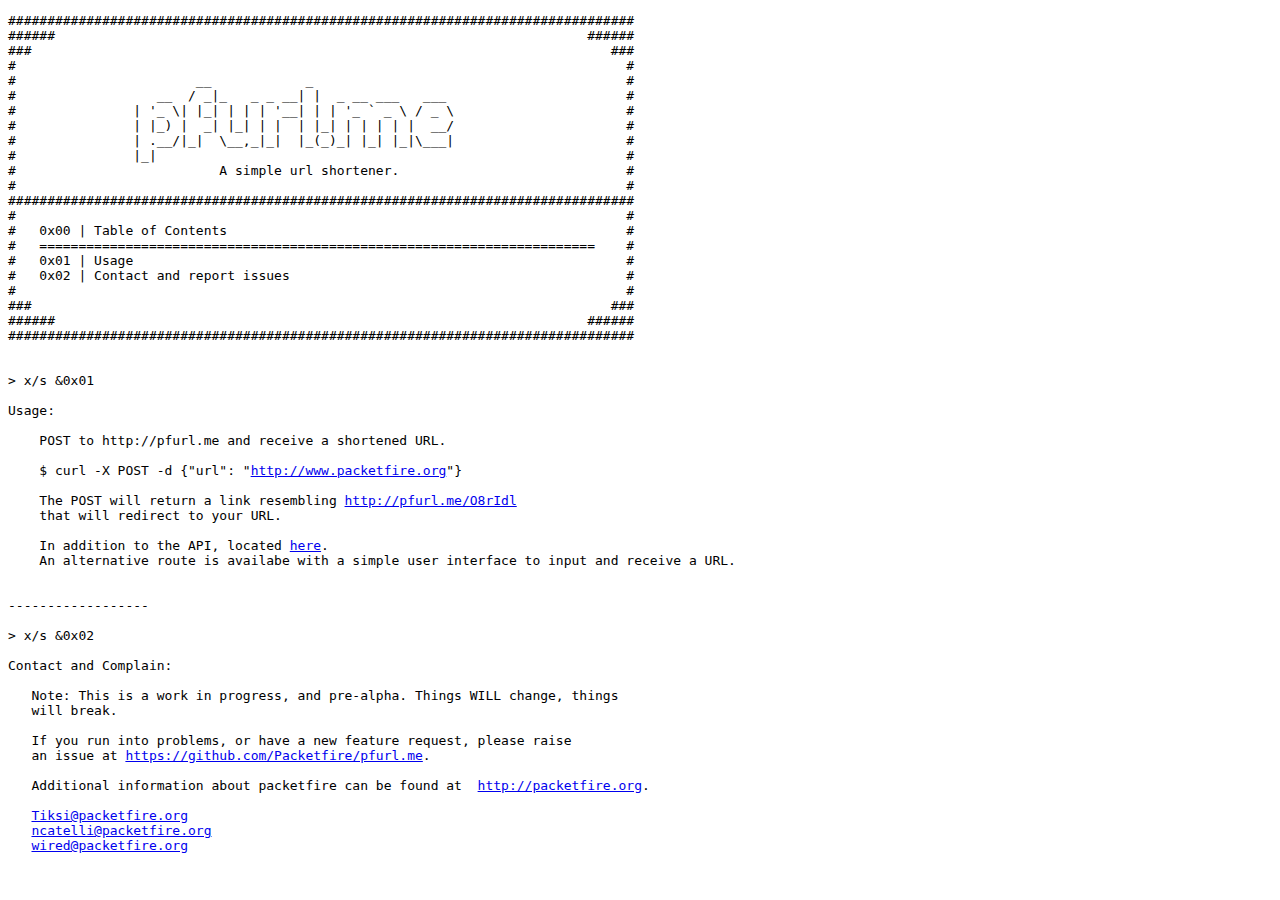
==== pfurl/templates/index.html @ c20fdf93 "Add new index page" ====
<!doctype html>
<html>
    <head>
        <title>
            pfurl.me - url shortener
        </title>
        <link rel="stylesheet" href="pfurl/static/style.css">
    </head>
    <body>
        <pre>
################################################################################
######                                                                    ######
###                                                                          ###
#                                                                              #
#                       __            _                                        #
#                  __  / _|_   _ _ __| |  _ __ ___   ___                       #
#               | '_ \| |_| | | | '__| | | '_ ` _ \ / _ \                      #
#               | |_) |  _| |_| | |  | |_| | | | | |  __/                      #
#               | .__/|_|  \__,_|_|  |_(_)_| |_| |_|\___|                      #
#               |_|                                                            #
#                          A simple url shortener.                             #
#                                                                              #
################################################################################
#                                                                              #
#   0x00 | Table of Contents                                                   #
#   =======================================================================    #
#   0x01 | Usage                                                               #
#   0x02 | Contact and report issues                                           #
#                                                                              #
###                                                                          ###
######                                                                    ######
################################################################################                                    


> x/s &0x01    

Usage:
 
    POST to http://pfurl.me and receive a shortened URL.

    $ curl -X POST -d {"url": "<a href="http://www.packetfire.org">http://www.packetfire.org</a>"}

    The POST will return a link resembling <a href="http://pfurl.me/O8rIdl">http://pfurl.me/O8rIdl</a> 
    that will redirect to your URL.

    In addition to the API, located <a href="http://pfurl.me/up">here</a>. 
    An alternative route is availabe with a simple user interface to input and receive a URL.


------------------

> x/s &0x02

Contact and Complain:

   Note: This is a work in progress, and pre-alpha. Things WILL change, things
   will break.

   If you run into problems, or have a new feature request, please raise
   an issue at <a href="https://github.com/Packetfire/pfurl.me/">https://github.com/Packetfire/pfurl.me</a>.

   Additional information about packetfire can be found at  <a href="http://packetfire.org">http://packetfire.org</a>.

   <a href="mailto:Tiksi@packetfire.org">Tiksi@packetfire.org</a>
   <a href="mailto:ncatelli@packetfire.org">ncatelli@packetfire.org</a>
   <a href="mailto:wired@packetfire.org">wired@packetfire.org</a>
       </pre>
    </body>
</html>
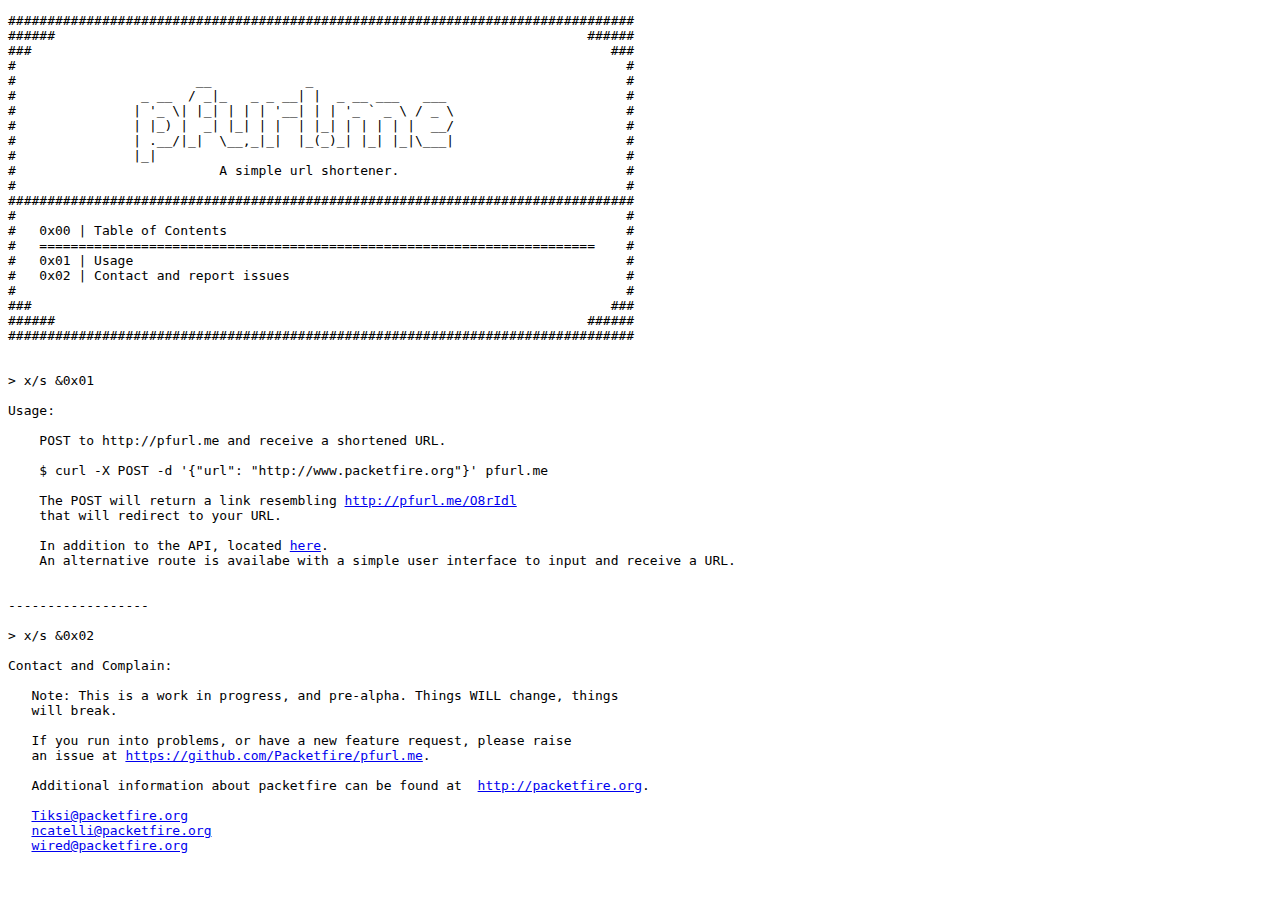
==== commit 7263e8e5: "Update usage example" ====
--- a/pfurl/templates/index.html
+++ b/pfurl/templates/index.html
@@ -13,7 +13,7 @@
 ###                                                                          ###
 #                                                                              #
 #                       __            _                                        #
-#                  __  / _|_   _ _ __| |  _ __ ___   ___                       #
+#                _ __  / _|_   _ _ __| |  _ __ ___   ___                       #
 #               | '_ \| |_| | | | '__| | | '_ ` _ \ / _ \                      #
 #               | |_) |  _| |_| | |  | |_| | | | | |  __/                      #
 #               | .__/|_|  \__,_|_|  |_(_)_| |_| |_|\___|                      #
@@ -38,7 +38,7 @@
  
     POST to http://pfurl.me and receive a shortened URL.
 
-    $ curl -X POST -d {"url": "<a href="http://www.packetfire.org">http://www.packetfire.org</a>"}
+    $ curl -X POST -d '{"url": "http://www.packetfire.org"}' pfurl.me
 
     The POST will return a link resembling <a href="http://pfurl.me/O8rIdl">http://pfurl.me/O8rIdl</a> 
     that will redirect to your URL.
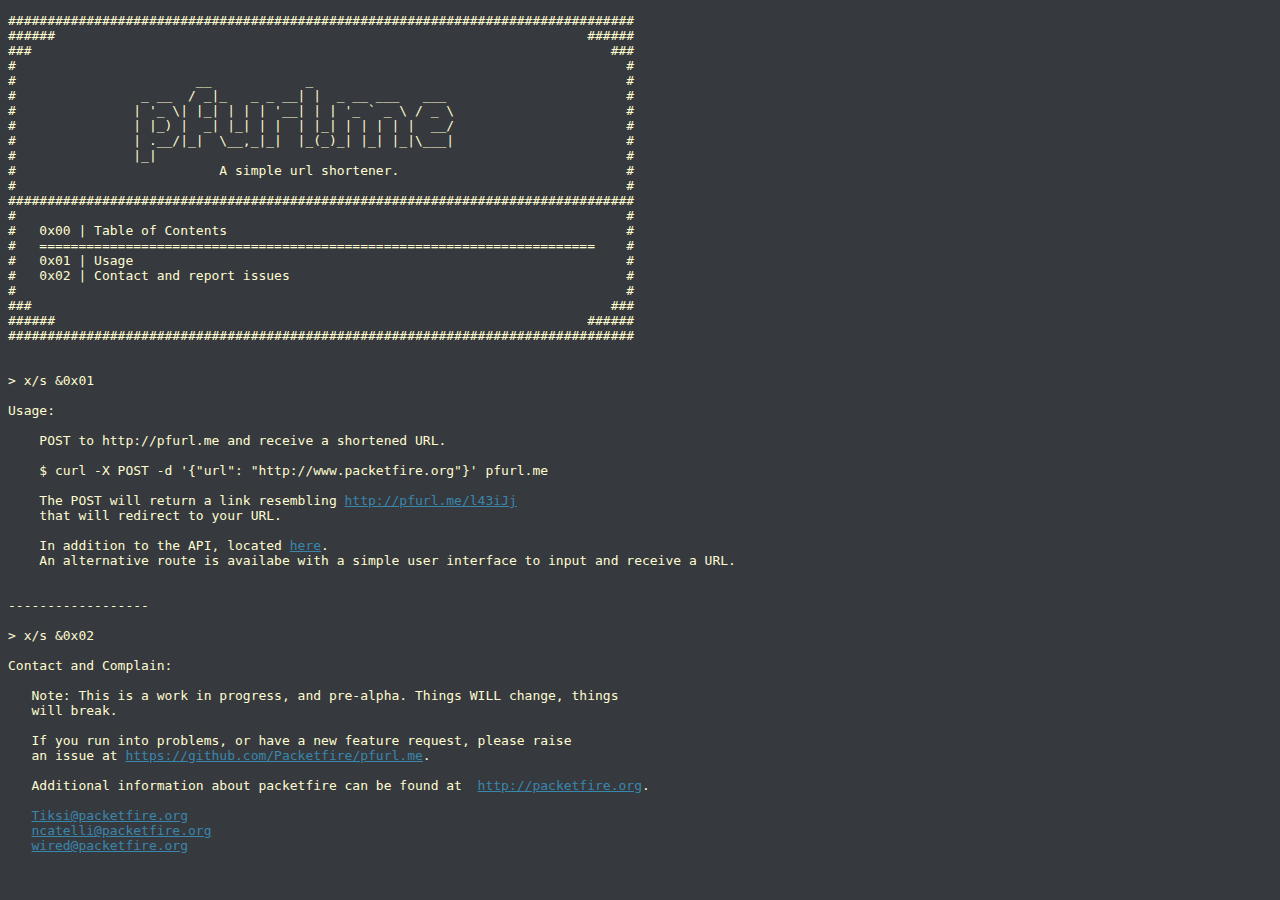
==== commit 7aa36713: "Updates for production environment" ====
--- a/pfurl/templates/index.html
+++ b/pfurl/templates/index.html
@@ -4,7 +4,26 @@
         <title>
             pfurl.me - url shortener
         </title>
-        <link rel="stylesheet" href="pfurl/static/style.css">
+        <style>
+            body {
+              background: #36393E;
+              font-family: monospace;
+              color: #fffdd0;
+              text-align: left;
+            }
+
+            h1 {
+              margin-top: 5px;
+              color: #fffdd0;
+              font-size: 22px;
+              line-height: 1;
+            }
+  
+            a:link {color:#3A87AD;}     
+            a:visited {color:#3A87AD;}  
+            a:hover {color:#3A87AD;}  
+            a:active {color:#3A87AD;} 
+        </style>
     </head>
     <body>
         <pre>
@@ -40,7 +59,7 @@
 
     $ curl -X POST -d '{"url": "http://www.packetfire.org"}' pfurl.me
 
-    The POST will return a link resembling <a href="http://pfurl.me/O8rIdl">http://pfurl.me/O8rIdl</a> 
+    The POST will return a link resembling <a href="http://pfurl.me/l43iJj">http://pfurl.me/l43iJj</a> 
     that will redirect to your URL.
 
     In addition to the API, located <a href="http://pfurl.me/up">here</a>. 
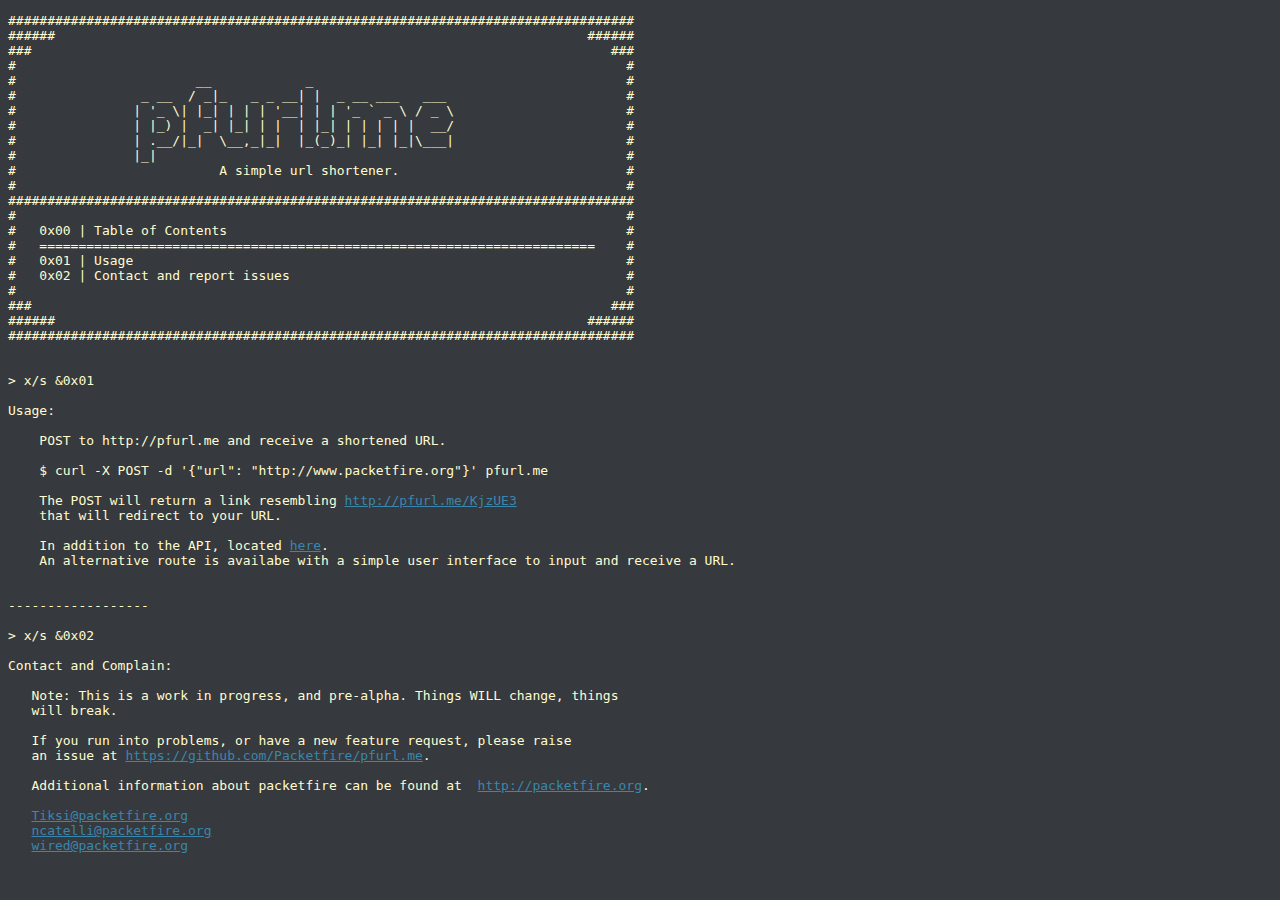
==== commit fbd1c836: "Fix broken link" ====
--- a/pfurl/templates/index.html
+++ b/pfurl/templates/index.html
@@ -59,7 +59,7 @@
 
     $ curl -X POST -d '{"url": "http://www.packetfire.org"}' pfurl.me
 
-    The POST will return a link resembling <a href="http://pfurl.me/l43iJj">http://pfurl.me/l43iJj</a> 
+    The POST will return a link resembling <a href="http://pfurl.me/KjzUE3">http://pfurl.me/KjzUE3</a> 
     that will redirect to your URL.
 
     In addition to the API, located <a href="http://pfurl.me/up">here</a>. 
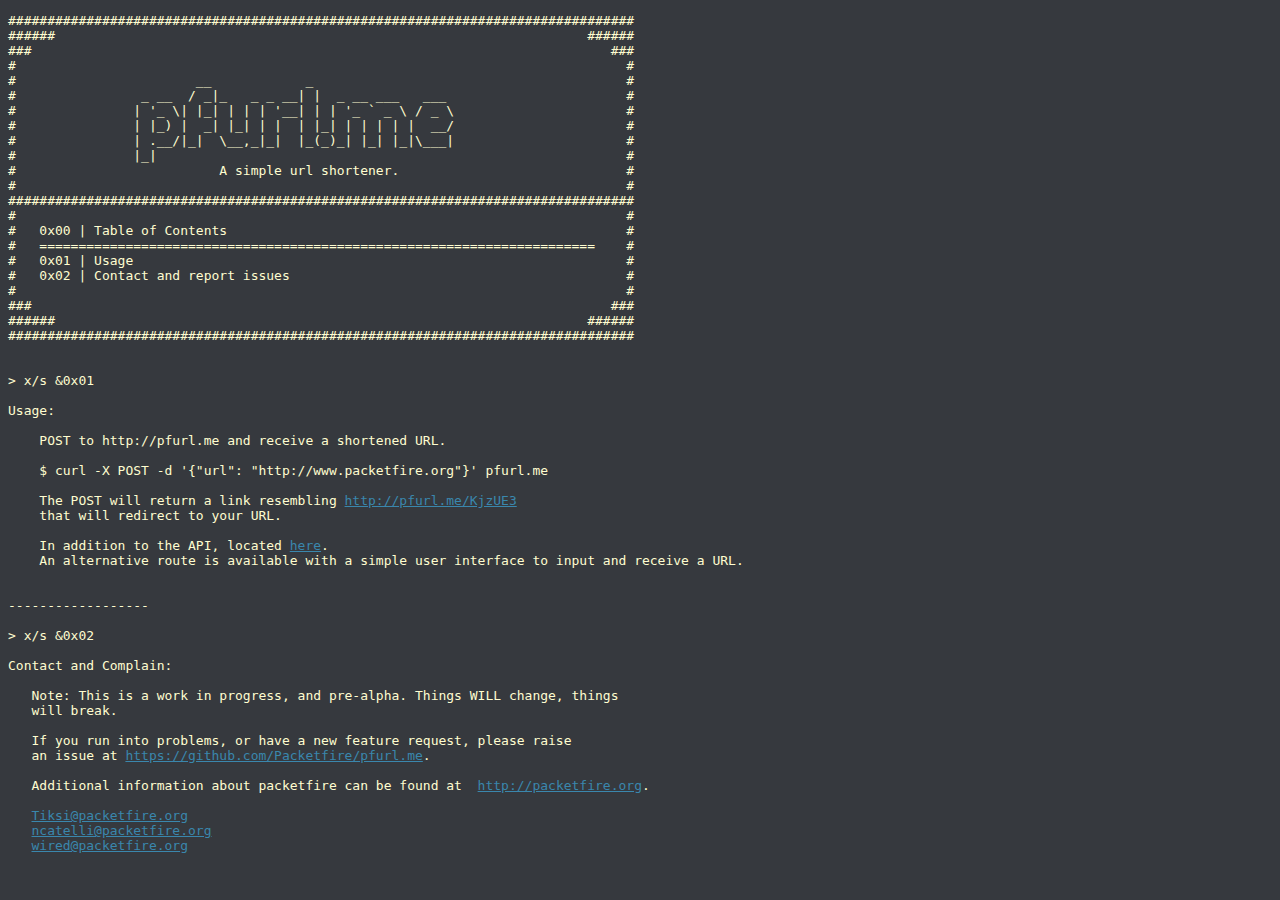
==== commit 95ba3274: "Correct spelling error" ====
--- a/pfurl/templates/index.html
+++ b/pfurl/templates/index.html
@@ -63,7 +63,7 @@
     that will redirect to your URL.
 
     In addition to the API, located <a href="http://pfurl.me/up">here</a>. 
-    An alternative route is availabe with a simple user interface to input and receive a URL.
+    An alternative route is available with a simple user interface to input and receive a URL.
 
 
 ------------------
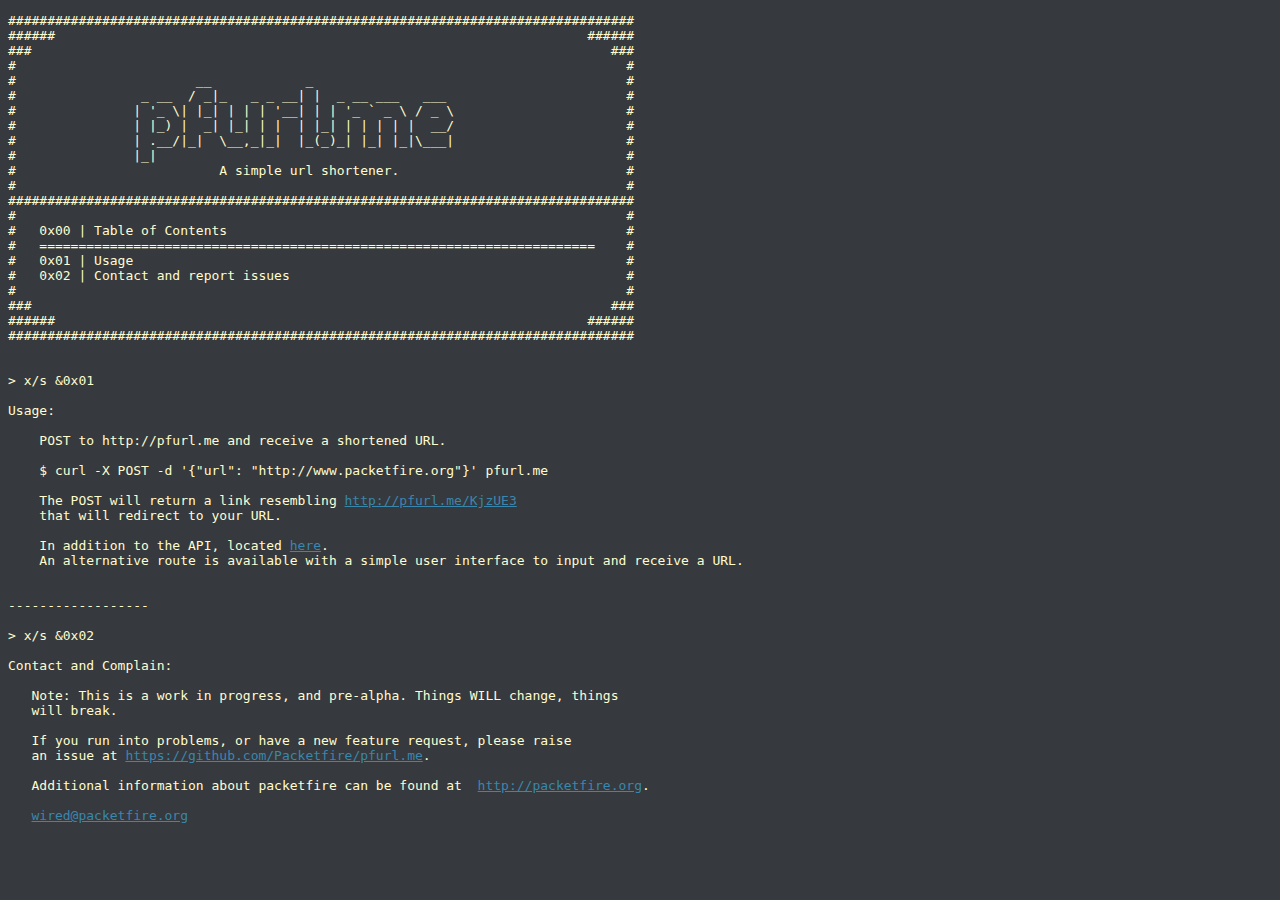
==== commit 0e7f4e6e: "Remove two emails" ====
--- a/pfurl/templates/index.html
+++ b/pfurl/templates/index.html
@@ -80,8 +80,6 @@
 
    Additional information about packetfire can be found at  <a href="http://packetfire.org">http://packetfire.org</a>.
 
-   <a href="mailto:Tiksi@packetfire.org">Tiksi@packetfire.org</a>
-   <a href="mailto:ncatelli@packetfire.org">ncatelli@packetfire.org</a>
    <a href="mailto:wired@packetfire.org">wired@packetfire.org</a>
        </pre>
     </body>
